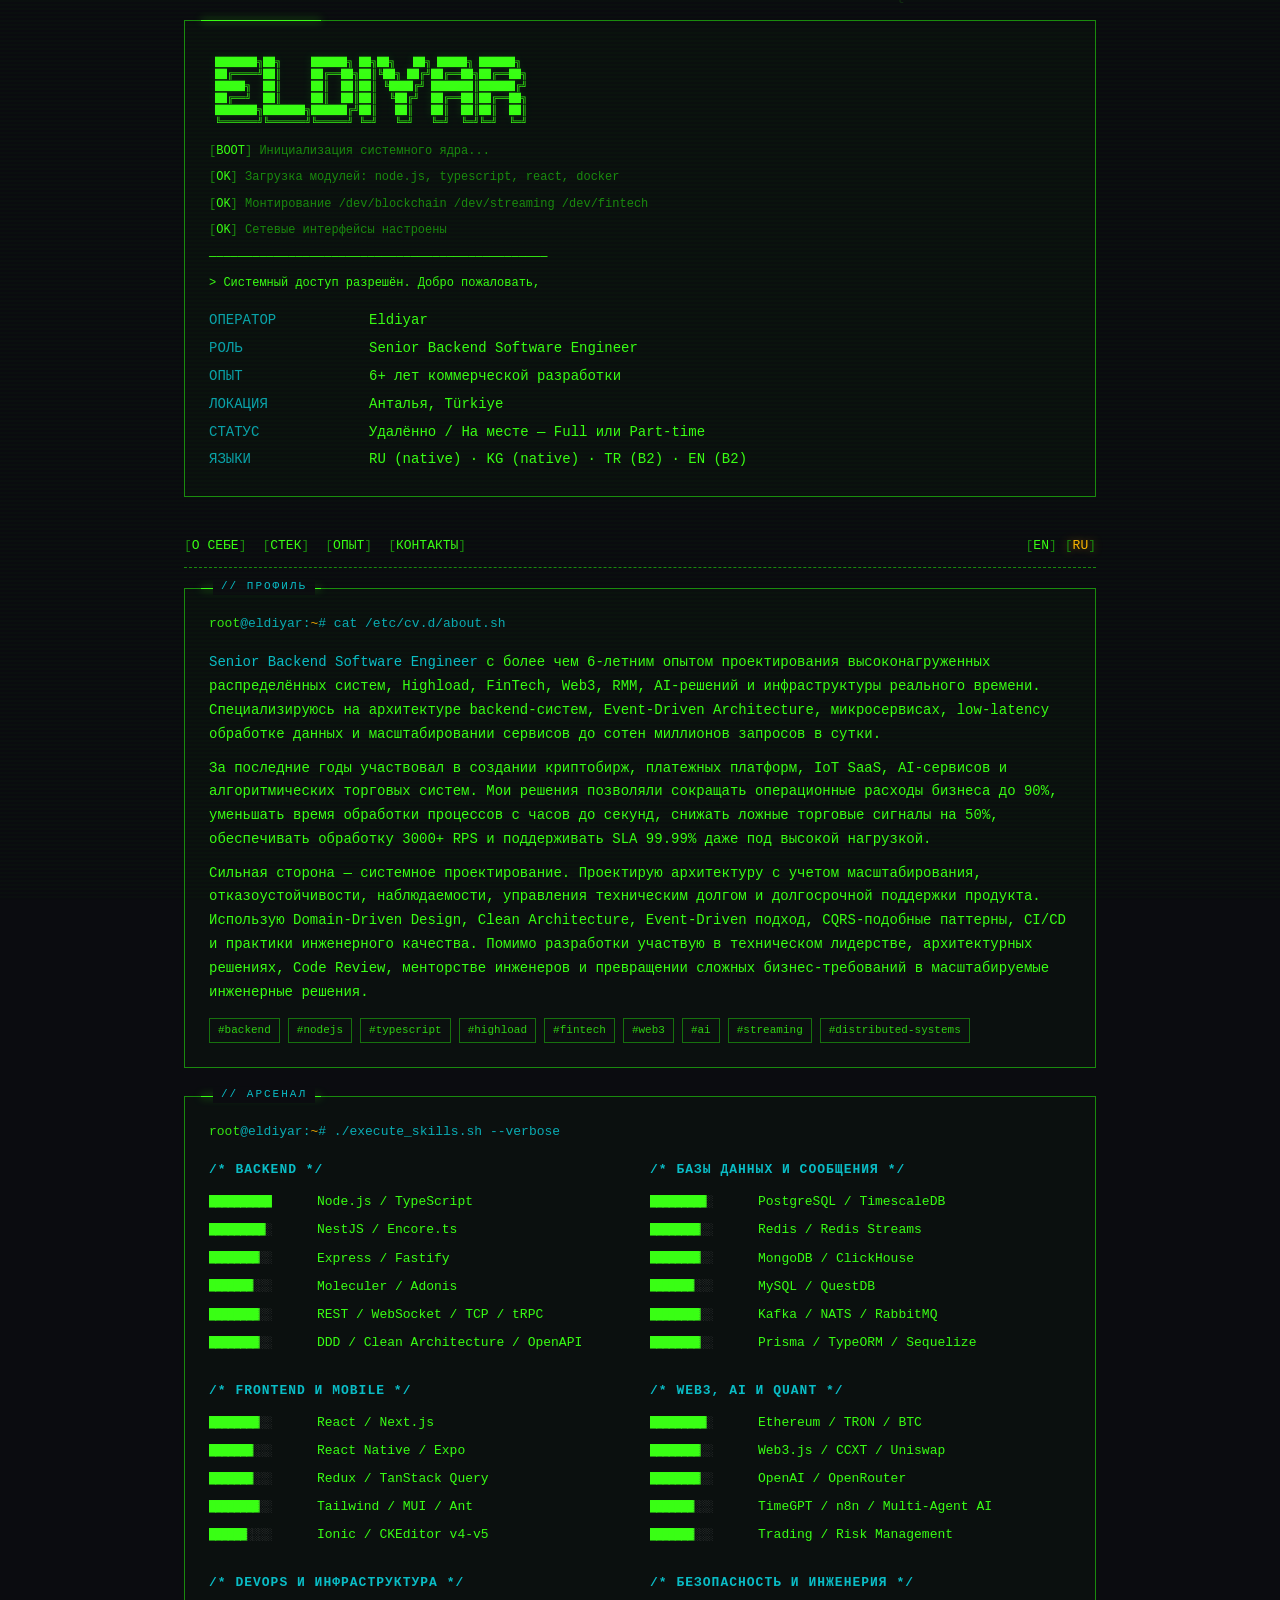
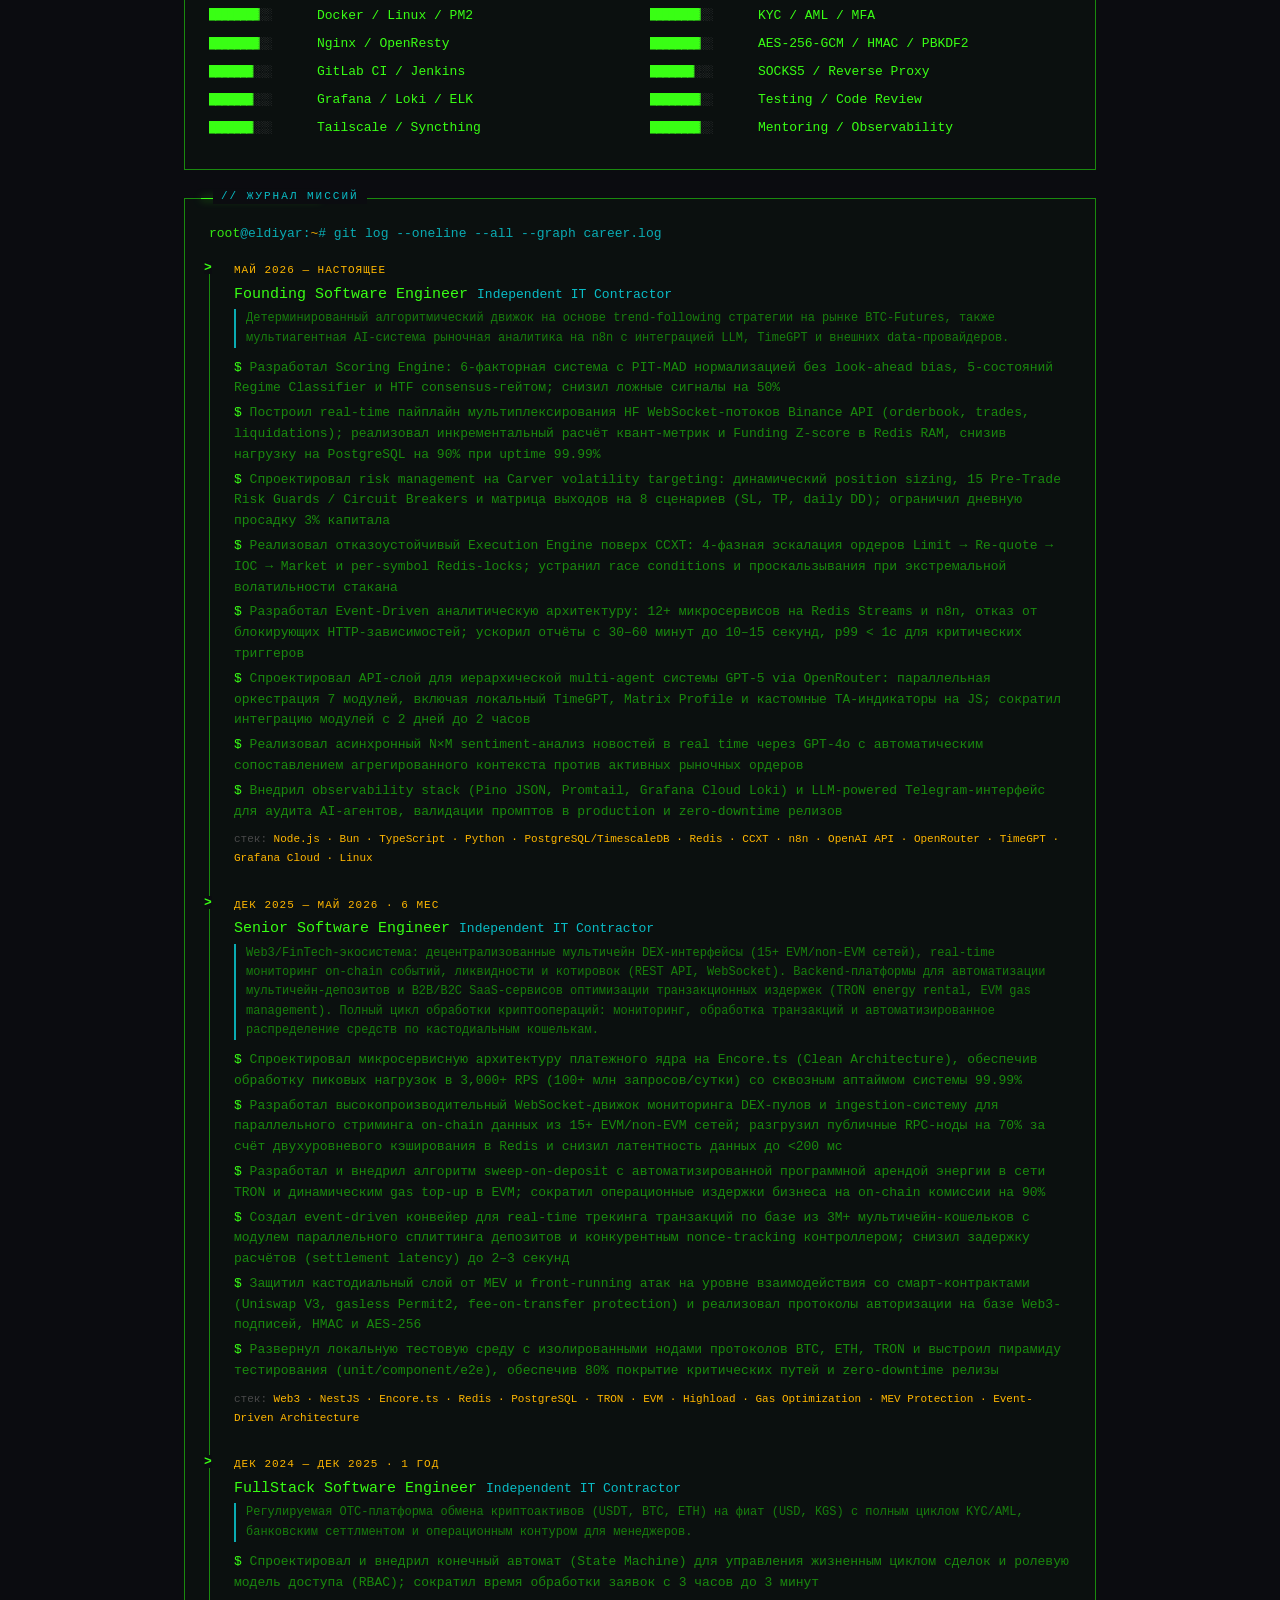
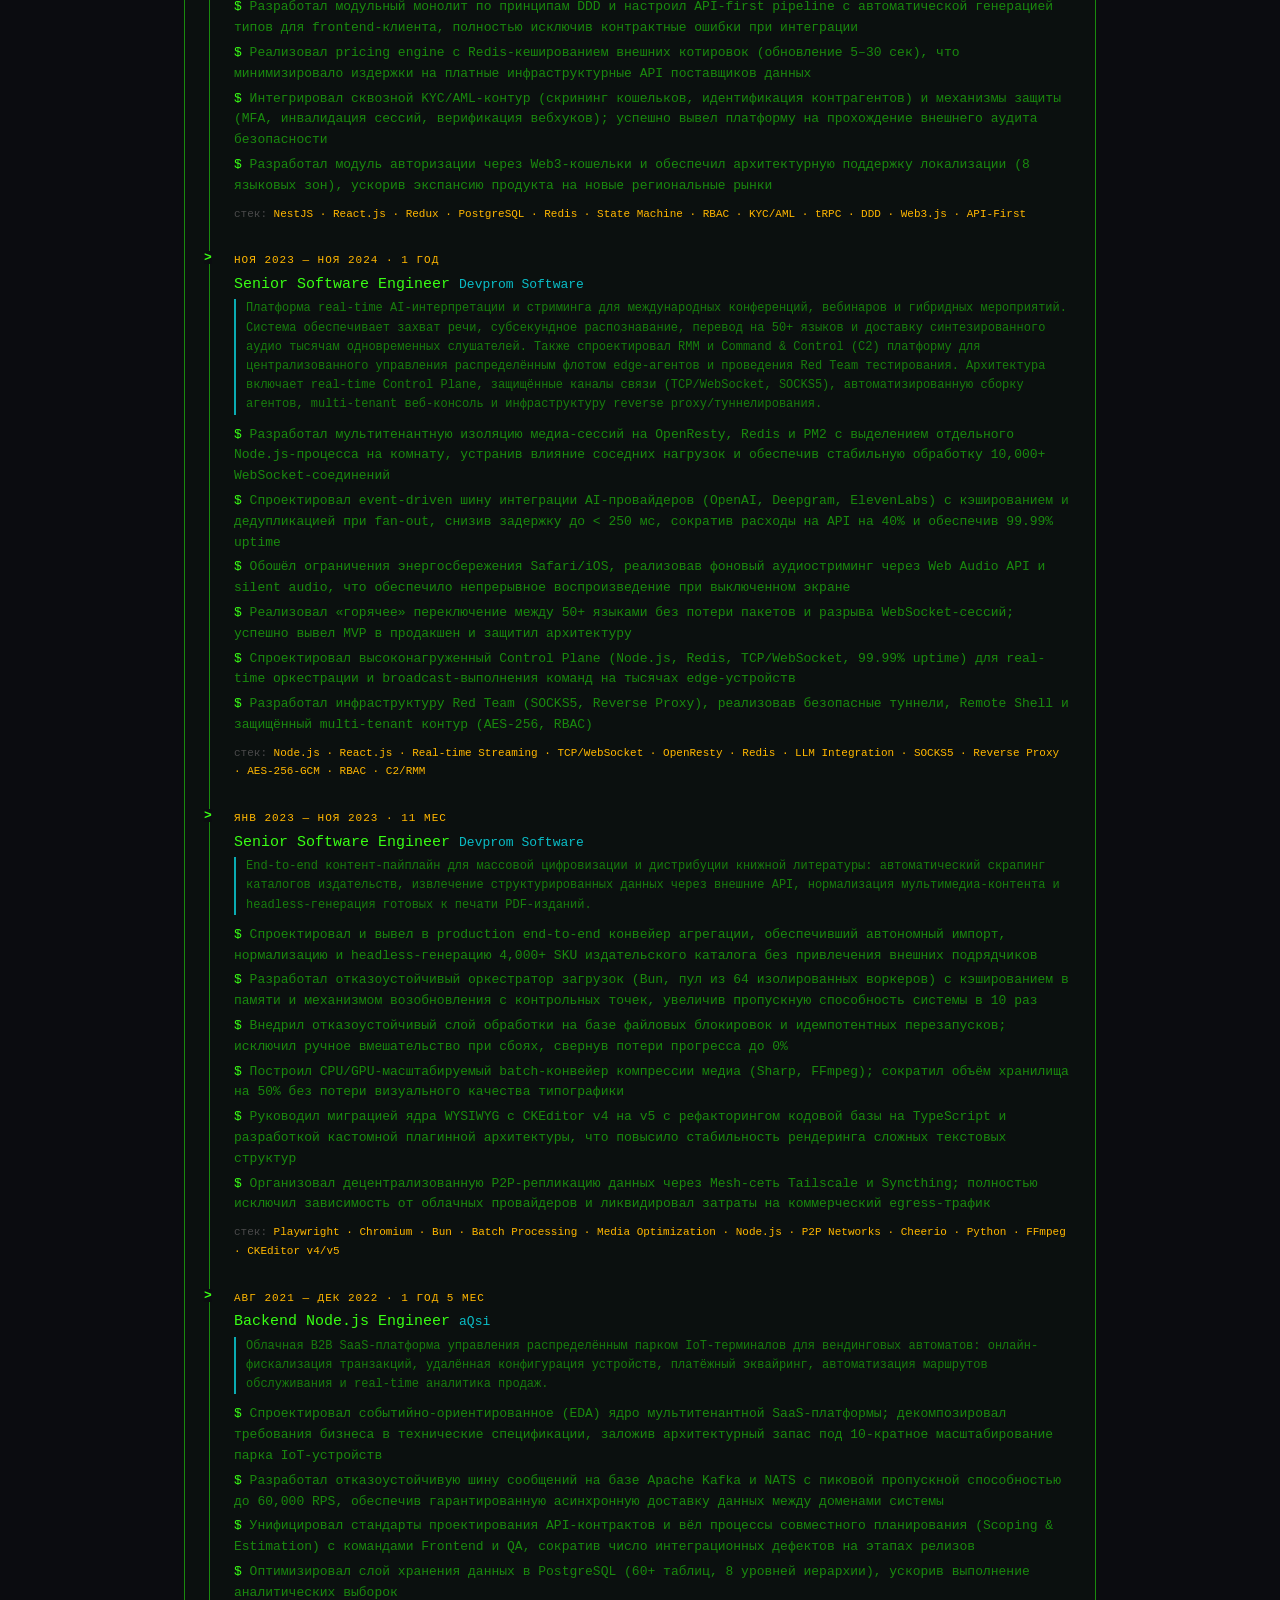
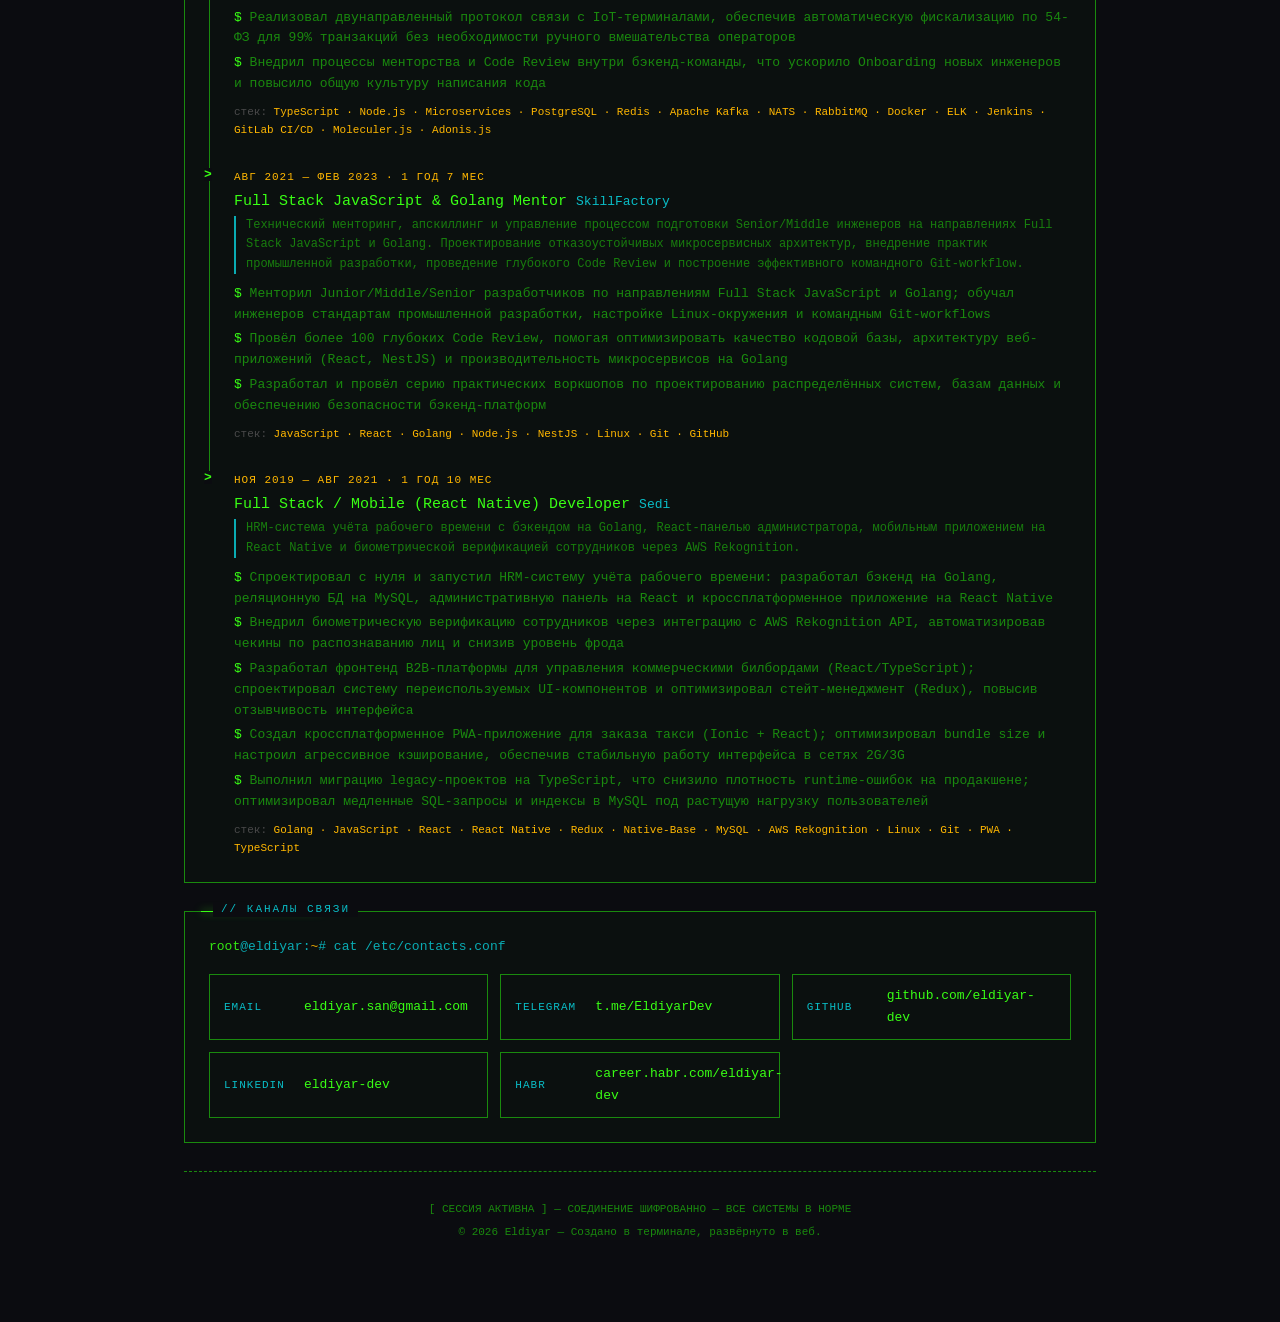
==== ru/index.html @ 56e79943 "Add Russian version of the CV, sitemap, and robots.txt - Created a new `robots.txt` file to allow al" ====
<!doctype html>
<html lang="ru">
  <head>
    <meta charset="UTF-8" />
    <meta name="viewport" content="width=device-width, initial-scale=1.0" />
    <title>Eldiyar — Senior Backend / Node.js Инженер</title>
    <meta
      name="description"
      content="Senior Backend Software Engineer с 6+ годами опыта в высоконагруженных распределённых системах, FinTech, Web3, AI и инфраструктуре реального времени."
    />
    <meta name="robots" content="index, follow" />
    <link rel="canonical" href="https://cv.eldiyar.dev/ru/" />
    <link
      rel="alternate"
      hreflang="en"
      href="https://cv.eldiyar.dev/"
    />
    <link
      rel="alternate"
      hreflang="ru"
      href="https://cv.eldiyar.dev/ru/"
    />
    <link
      rel="alternate"
      hreflang="x-default"
      href="https://cv.eldiyar.dev/"
    />
    <meta property="og:type" content="cv" />
    <meta
      property="og:title"
      content="Eldiyar — Senior Backend / Node.js Инженер"
    />
    <meta
      property="og:description"
      content="Senior Backend Software Engineer с 6+ годами опыта в высоконагруженных распределённых системах, FinTech, Web3, AI и инфраструктуре реального времени."
    />
    <meta
      property="og:image"
      content="https://cv.eldiyar.dev/og-image.png"
    />
    <meta property="og:url" content="https://cv.eldiyar.dev/ru/" />
    <meta name="twitter:card" content="summary_large_image" />
    <meta
      name="twitter:title"
      content="Eldiyar — Senior Backend / Node.js Инженер"
    />
    <meta
      name="twitter:description"
      content="Senior Backend Software Engineer с 6+ годами опыта в высоконагруженных распределённых системах, FinTech, Web3, AI и инфраструктуре реального времени."
    />
    <meta
      name="twitter:image"
      content="https://cv.eldiyar.dev/og-image.png"
    />
    <link rel="stylesheet" href="../assets/site.css" />
    <script type="application/ld+json">
      {
        "@context": "https://schema.org",
        "@type": "Person",
        "name": "Eldiyar",
        "jobTitle": "Senior Backend Software Engineer",
        "url": "https://cv.eldiyar.dev/ru/",
        "alternateName": "Eldiyar Log",
        "sameAs": [
          "https://github.com/eldiyar-dev",
          "https://www.linkedin.com/in/eldiyar-dev/",
          "https://t.me/EldiyarDev",
          "https://career.habr.com/eldiyar-dev"
        ],
        "knowsAbout": [
          "Node.js",
          "TypeScript",
          "Web3",
          "FinTech",
          "Distributed Systems",
          "AI",
          "Real-Time Streaming",
          "Highload"
        ],
        "nationality": {
          "@type": "Country",
          "name": "Kyrgyzstan"
        },
        "areaServed": "Worldwide"
      }
    </script>
  </head>

  <body data-lang="ru">
    <canvas id="matrix-canvas" aria-hidden="true"></canvas>
    <div class="scanline" aria-hidden="true"></div>

    <div class="wrapper">
      <header class="terminal-block fade-in" id="top">
        <h1 class="visually-hidden">
          Eldiyar — Senior Backend / Node.js Инженер
        </h1>
        <div class="header-ascii" aria-hidden="true">
 ███████╗██╗     ██████╗ ██╗██╗   ██╗ █████╗ ██████╗
 ██╔════╝██║     ██╔══██╗██║╚██╗ ██╔╝██╔══██╗██╔══██╗
 █████╗  ██║     ██║  ██║██║ ╚████╔╝ ███████║██████╔╝
 ██╔══╝  ██║     ██║  ██║██║  ╚██╔╝  ██╔══██║██╔══██╗
 ███████╗███████╗██████╔╝██║   ██║   ██║  ██║██║  ██║
 ╚══════╝╚══════╝╚═════╝ ╚═╝   ╚═╝   ╚═╝  ╚═╝╚═╝  ╚═╝</div>

        <div class="boot-log">
          [<span class="status">BOOT</span>] Инициализация системного ядра...
        </div>
        <div class="boot-log">
          [<span class="status">OK</span>] Загрузка модулей: node.js,
          typescript, react, docker
        </div>
        <div class="boot-log">
          [<span class="status">OK</span>] Монтирование /dev/blockchain
          /dev/streaming /dev/fintech
        </div>
        <div class="boot-log">
          [<span class="status">OK</span>] Сетевые интерфейсы настроены
        </div>
        <div class="boot-log ok">
          ───────────────────────────────────────────────
        </div>
        <div
          class="boot-log ok"
          id="typed-greeting"
          data-text="> Системный доступ разрешён. Добро пожаловать, Оператор."
          style="min-height: 1.5em"
        ></div>

        <div class="system-info">
          <span class="key">ОПЕРАТОР</span> <span class="val">Eldiyar</span>
          <span class="key">РОЛЬ</span>
          <span class="val">Senior Backend Software Engineer</span>
          <span class="key">ОПЫТ</span>
          <span class="val">6+ лет коммерческой разработки</span>
          <span class="key">ЛОКАЦИЯ</span>
          <span class="val">Анталья, Türkiye</span>
          <span class="key">СТАТУС</span>
          <span class="val">Удалённо / На месте — Full или Part-time</span>
          <span class="key">ЯЗЫКИ</span>
          <span class="val">RU (native) · KG (native) · TR (B2) · EN (B2)</span>
        </div>
      </header>

      <nav class="nav-bar" aria-label="Основная навигация">
        <a href="#about">О СЕБЕ</a>
        <a href="#skills">СТЕК</a>
        <a href="#experience">ОПЫТ</a>
        <a href="#contact">КОНТАКТЫ</a>
        <span class="nav-spacer" aria-hidden="true"></span>
        <span class="language-switch" aria-label="Язык">
          <a href="../" hreflang="en">EN</a>
          <a class="is-active" href="./" hreflang="ru" aria-current="page"
            >RU</a
          >
        </span>
      </nav>

      <section id="about" class="terminal-block fade-in">
        <h2 class="section-label">// ПРОФИЛЬ</h2>
        <div class="cmd-line">
          <span class="prompt">root</span>@eldiyar:<span class="path">~</span>#
          cat /etc/cv.d/about.sh
        </div>
        <p>
          <span class="highlight">Senior Backend Software Engineer</span> с более чем 6-летним опытом проектирования высоконагруженных распределённых систем, Highload, FinTech, Web3, RMM, AI-решений и инфраструктуры реального времени. Специализируюсь на архитектуре backend-систем, Event-Driven Architecture, микросервисах, low-latency обработке данных и масштабировании сервисов до сотен миллионов запросов в сутки.
        </p>
        <p>
          За последние годы участвовал в создании криптобирж, платежных платформ, IoT SaaS, AI-сервисов и алгоритмических торговых систем. Мои решения позволяли сокращать операционные расходы бизнеса до 90%, уменьшать время обработки процессов с часов до секунд, снижать ложные торговые сигналы на 50%, обеспечивать обработку 3000+ RPS и поддерживать SLA 99.99% даже под высокой нагрузкой.
        </p>
        <p>
          Сильная сторона — системное проектирование. Проектирую архитектуру с учетом масштабирования, отказоустойчивости, наблюдаемости, управления техническим долгом и долгосрочной поддержки продукта. Использую Domain-Driven Design, Clean Architecture, Event-Driven подход, CQRS-подобные паттерны, CI/CD и практики инженерного качества. Помимо разработки участвую в техническом лидерстве, архитектурных решениях, Code Review, менторстве инженеров и превращении сложных бизнес-требований в масштабируемые инженерные решения.
        </p>
        <div class="tags" aria-label="Специализации">
          <span class="tag">#backend</span>
          <span class="tag">#nodejs</span>
          <span class="tag">#typescript</span>
          <span class="tag">#highload</span>
          <span class="tag">#fintech</span>
          <span class="tag">#web3</span>
          <span class="tag">#ai</span>
          <span class="tag">#streaming</span>
          <span class="tag">#distributed-systems</span>
        </div>
      </section>

      <section id="skills" class="terminal-block fade-in">
        <h2 class="section-label">// АРСЕНАЛ</h2>
        <div class="cmd-line">
          <span class="prompt">root</span>@eldiyar:<span class="path">~</span>#
          ./execute_skills.sh --verbose
        </div>

        <div class="skills-grid">
          <div class="skill-category">
            <h3>/* Backend */</h3>
            <ul class="skill-list">
              <li>
                <span class="bar"><span class="filled">██████████</span></span>
                <span class="skill-name">Node.js / TypeScript</span>
              </li>
              <li>
                <span class="bar"
                  ><span class="filled">█████████</span
                  ><span class="empty">░</span></span
                >
                <span class="skill-name">NestJS / Encore.ts</span>
              </li>
              <li>
                <span class="bar"
                  ><span class="filled">████████</span
                  ><span class="empty">░░</span></span
                >
                <span class="skill-name">Express / Fastify</span>
              </li>
              <li>
                <span class="bar"
                  ><span class="filled">███████</span
                  ><span class="empty">░░░</span></span
                >
                <span class="skill-name">Moleculer / Adonis</span>
              </li>
              <li>
                <span class="bar"
                  ><span class="filled">████████</span
                  ><span class="empty">░░</span></span
                >
                <span class="skill-name">REST / WebSocket / TCP / tRPC</span>
              </li>
              <li>
                <span class="bar"
                  ><span class="filled">████████</span
                  ><span class="empty">░░</span></span
                >
                <span class="skill-name">DDD / Clean Architecture / OpenAPI</span>
              </li>
            </ul>
          </div>

          <div class="skill-category">
            <h3>/* Базы данных и сообщения */</h3>
            <ul class="skill-list">
              <li>
                <span class="bar"
                  ><span class="filled">█████████</span
                  ><span class="empty">░</span></span
                >
                <span class="skill-name">PostgreSQL / TimescaleDB</span>
              </li>
              <li>
                <span class="bar"
                  ><span class="filled">████████</span
                  ><span class="empty">░░</span></span
                >
                <span class="skill-name">Redis / Redis Streams</span>
              </li>
              <li>
                <span class="bar"
                  ><span class="filled">████████</span
                  ><span class="empty">░░</span></span
                >
                <span class="skill-name">MongoDB / ClickHouse</span>
              </li>
              <li>
                <span class="bar"
                  ><span class="filled">███████</span
                  ><span class="empty">░░░</span></span
                >
                <span class="skill-name">MySQL / QuestDB</span>
              </li>
              <li>
                <span class="bar"
                  ><span class="filled">████████</span
                  ><span class="empty">░░</span></span
                >
                <span class="skill-name">Kafka / NATS / RabbitMQ</span>
              </li>
              <li>
                <span class="bar"
                  ><span class="filled">████████</span
                  ><span class="empty">░░</span></span
                >
                <span class="skill-name">Prisma / TypeORM / Sequelize</span>
              </li>
            </ul>
          </div>

          <div class="skill-category">
            <h3>/* Frontend и Mobile */</h3>
            <ul class="skill-list">
              <li>
                <span class="bar"
                  ><span class="filled">████████</span
                  ><span class="empty">░░</span></span
                >
                <span class="skill-name">React / Next.js</span>
              </li>
              <li>
                <span class="bar"
                  ><span class="filled">███████</span
                  ><span class="empty">░░░</span></span
                >
                <span class="skill-name">React Native / Expo</span>
              </li>
              <li>
                <span class="bar"
                  ><span class="filled">███████</span
                  ><span class="empty">░░░</span></span
                >
                <span class="skill-name">Redux / TanStack Query</span>
              </li>
              <li>
                <span class="bar"
                  ><span class="filled">████████</span
                  ><span class="empty">░░</span></span
                >
                <span class="skill-name">Tailwind / MUI / Ant</span>
              </li>
              <li>
                <span class="bar"
                  ><span class="filled">██████</span
                  ><span class="empty">░░░░</span></span
                >
                <span class="skill-name">Ionic / CKEditor v4-v5</span>
              </li>
            </ul>
          </div>

          <div class="skill-category">
            <h3>/* Web3, AI и Quant */</h3>
            <ul class="skill-list">
              <li>
                <span class="bar"
                  ><span class="filled">█████████</span
                  ><span class="empty">░</span></span
                >
                <span class="skill-name">Ethereum / TRON / BTC</span>
              </li>
              <li>
                <span class="bar"
                  ><span class="filled">████████</span
                  ><span class="empty">░░</span></span
                >
                <span class="skill-name">Web3.js / CCXT / Uniswap</span>
              </li>
              <li>
                <span class="bar"
                  ><span class="filled">████████</span
                  ><span class="empty">░░</span></span
                >
                <span class="skill-name">OpenAI / OpenRouter</span>
              </li>
              <li>
                <span class="bar"
                  ><span class="filled">███████</span
                  ><span class="empty">░░░</span></span
                >
                <span class="skill-name">TimeGPT / n8n / Multi-Agent AI</span>
              </li>
              <li>
                <span class="bar"
                  ><span class="filled">███████</span
                  ><span class="empty">░░░</span></span
                >
                <span class="skill-name">Trading / Risk Management</span>
              </li>
            </ul>
          </div>

          <div class="skill-category">
            <h3>/* DevOps и инфраструктура */</h3>
            <ul class="skill-list">
              <li>
                <span class="bar"
                  ><span class="filled">████████</span
                  ><span class="empty">░░</span></span
                >
                <span class="skill-name">Docker / Linux / PM2</span>
              </li>
              <li>
                <span class="bar"
                  ><span class="filled">████████</span
                  ><span class="empty">░░</span></span
                >
                <span class="skill-name">Nginx / OpenResty</span>
              </li>
              <li>
                <span class="bar"
                  ><span class="filled">███████</span
                  ><span class="empty">░░░</span></span
                >
                <span class="skill-name">GitLab CI / Jenkins</span>
              </li>
              <li>
                <span class="bar"
                  ><span class="filled">███████</span
                  ><span class="empty">░░░</span></span
                >
                <span class="skill-name">Grafana / Loki / ELK</span>
              </li>
              <li>
                <span class="bar"
                  ><span class="filled">███████</span
                  ><span class="empty">░░░</span></span
                >
                <span class="skill-name">Tailscale / Syncthing</span>
              </li>
            </ul>
          </div>

          <div class="skill-category">
            <h3>/* Безопасность и инженерия */</h3>
            <ul class="skill-list">
              <li>
                <span class="bar"
                  ><span class="filled">████████</span
                  ><span class="empty">░░</span></span
                >
                <span class="skill-name">KYC / AML / MFA</span>
              </li>
              <li>
                <span class="bar"
                  ><span class="filled">████████</span
                  ><span class="empty">░░</span></span
                >
                <span class="skill-name">AES-256-GCM / HMAC / PBKDF2</span>
              </li>
              <li>
                <span class="bar"
                  ><span class="filled">███████</span
                  ><span class="empty">░░░</span></span
                >
                <span class="skill-name">SOCKS5 / Reverse Proxy</span>
              </li>
              <li>
                <span class="bar"
                  ><span class="filled">████████</span
                  ><span class="empty">░░</span></span
                >
                <span class="skill-name">Testing / Code Review</span>
              </li>
              <li>
                <span class="bar"
                  ><span class="filled">████████</span
                  ><span class="empty">░░</span></span
                >
                <span class="skill-name">Mentoring / Observability</span>
              </li>
            </ul>
          </div>
        </div>
      </section>

      <section id="experience" class="terminal-block fade-in">
        <h2 class="section-label">// ЖУРНАЛ МИССИЙ</h2>
        <div class="cmd-line">
          <span class="prompt">root</span>@eldiyar:<span class="path">~</span>#
          git log --oneline --all --graph career.log
        </div>

        <ul class="timeline">
          <li class="timeline-item">
            <div class="timeline-date">МАЙ 2026 — НАСТОЯЩЕЕ</div>
            <div class="timeline-title">
              Founding Software Engineer
              <span class="timeline-company">Independent IT Contractor</span>
            </div>
            <div class="timeline-project">
              Детерминированный алгоритмический движок на основе trend-following стратегии на рынке BTC-Futures, также мультиагентная AI-система рыночная аналитика на n8n с интеграцией LLM, TimeGPT и внешних data-провайдеров.
            </div>
            <ul class="timeline-desc">
              <li>
                Разработал Scoring Engine: 6-факторная система с PIT-MAD
                нормализацией без look-ahead bias, 5-состояний Regime Classifier
                и HTF consensus-гейтом; снизил ложные сигналы на 50%
              </li>
              <li>
                Построил real-time пайплайн мультиплексирования HF
                WebSocket-потоков Binance API (orderbook, trades, liquidations);
                реализовал инкрементальный расчёт квант-метрик и Funding Z-score
                в Redis RAM, снизив нагрузку на PostgreSQL на 90% при uptime
                99.99%
              </li>
              <li>
                Спроектировал risk management на Carver volatility targeting:
                динамический position sizing, 15 Pre-Trade Risk Guards / Circuit
                Breakers и матрица выходов на 8 сценариев (SL, TP, daily DD);
                ограничил дневную просадку 3% капитала
              </li>
              <li>
                Реализовал отказоустойчивый Execution Engine поверх CCXT:
                4-фазная эскалация ордеров Limit → Re-quote → IOC → Market и
                per-symbol Redis-locks; устранил race conditions и
                проскальзывания при экстремальной волатильности стакана
              </li>
              <li>
                Разработал Event-Driven аналитическую архитектуру: 12+
                микросервисов на Redis Streams и n8n, отказ от блокирующих
                HTTP-зависимостей; ускорил отчёты с 30–60 минут до 10–15 секунд,
                p99 < 1с для критических триггеров
              </li>
              <li>
                Спроектировал API-слой для иерархической multi-agent системы
                GPT-5 via OpenRouter: параллельная оркестрация 7 модулей,
                включая локальный TimeGPT, Matrix Profile и кастомные
                TA-индикаторы на JS; сократил интеграцию модулей с 2 дней до 2
                часов
              </li>
              <li>
                Реализовал асинхронный N×M sentiment-анализ новостей в real time
                через GPT-4o с автоматическим сопоставлением агрегированного
                контекста против активных рыночных ордеров
              </li>
              <li>
                Внедрил observability stack (Pino JSON, Promtail, Grafana Cloud
                Loki) и LLM-powered Telegram-интерфейс для аудита AI-агентов,
                валидации промптов в production и zero-downtime релизов
              </li>
            </ul>
            <div class="timeline-tech">
              стек:
              <span
                >Node.js · Bun · TypeScript · Python · PostgreSQL/TimescaleDB ·
                Redis · CCXT · n8n · OpenAI API · OpenRouter · TimeGPT · Grafana
                Cloud · Linux</span
              >
            </div>
          </li>

          <li class="timeline-item">
            <div class="timeline-date">ДЕК 2025 — МАЙ 2026 · 6 МЕС</div>
            <div class="timeline-title">
              Senior Software Engineer
              <span class="timeline-company">Independent IT Contractor</span>
            </div>
            <div class="timeline-project">
              Web3/FinTech-экосистема: децентрализованные мультичейн
              DEX-интерфейсы (15+ EVM/non-EVM сетей), real-time мониторинг
              on-chain событий, ликвидности и котировок (REST API, WebSocket).
              Backend-платформы для автоматизации мультичейн-депозитов и B2B/B2C
              SaaS-сервисов оптимизации транзакционных издержек (TRON energy
              rental, EVM gas management). Полный цикл обработки криптоопераций:
              мониторинг, обработка транзакций и автоматизированное
              распределение средств по кастодиальным кошелькам.
            </div>
            <ul class="timeline-desc">
              <li>
                Спроектировал микросервисную архитектуру платежного ядра на
                Encore.ts (Clean Architecture), обеспечив обработку пиковых
                нагрузок в 3,000+ RPS (100+ млн запросов/сутки) со сквозным
                аптаймом системы 99.99%
              </li>
              <li>
                Разработал высокопроизводительный WebSocket-движок мониторинга
                DEX-пулов и ingestion-систему для параллельного стриминга
                on-chain данных из 15+ EVM/non-EVM сетей; разгрузил публичные
                RPC-ноды на 70% за счёт двухуровневого кэширования в Redis и
                снизил латентность данных до <200 мс
              </li>
              <li>
                Разработал и внедрил алгоритм sweep-on-deposit с
                автоматизированной программной арендой энергии в сети TRON и
                динамическим gas top-up в EVM; сократил операционные издержки
                бизнеса на on-chain комиссии на 90%
              </li>
              <li>
                Создал event-driven конвейер для real-time трекинга транзакций
                по базе из 3M+ мультичейн-кошельков с модулем параллельного
                сплиттинга депозитов и конкурентным nonce-tracking контроллером;
                снизил задержку расчётов (settlement latency) до 2–3 секунд
              </li>
              <li>
                Защитил кастодиальный слой от MEV и front-running атак на уровне
                взаимодействия со смарт-контрактами (Uniswap V3, gasless
                Permit2, fee-on-transfer protection) и реализовал протоколы
                авторизации на базе Web3-подписей, HMAC и AES-256
              </li>
              <li>
                Развернул локальную тестовую среду с изолированными нодами
                протоколов BTC, ETH, TRON и выстроил пирамиду тестирования
                (unit/component/e2e), обеспечив 80% покрытие критических путей и
                zero-downtime релизы
              </li>
            </ul>
            <div class="timeline-tech">
              стек:
              <span
                >Web3 · NestJS · Encore.ts · Redis · PostgreSQL · TRON · EVM ·
                Highload · Gas Optimization · MEV Protection · Event-Driven
                Architecture</span
              >
            </div>
          </li>

          <li class="timeline-item">
            <div class="timeline-date">ДЕК 2024 — ДЕК 2025 · 1 ГОД</div>
            <div class="timeline-title">
              FullStack Software Engineer
              <span class="timeline-company">Independent IT Contractor</span>
            </div>
            <div class="timeline-project">
              Регулируемая OTC-платформа обмена криптоактивов (USDT, BTC, ETH)
              на фиат (USD, KGS) с полным циклом KYC/AML, банковским сеттлментом
              и операционным контуром для менеджеров.
            </div>
            <ul class="timeline-desc">
              <li>
                Спроектировал и внедрил конечный автомат (State Machine) для
                управления жизненным циклом сделок и ролевую модель доступа
                (RBAC); сократил время обработки заявок с 3 часов до 3 минут
              </li>
              <li>
                Разработал модульный монолит по принципам DDD и настроил
                API-first pipeline с автоматической генерацией типов для
                frontend-клиента, полностью исключив контрактные ошибки при
                интеграции
              </li>
              <li>
                Реализовал pricing engine с Redis-кешированием внешних котировок
                (обновление 5–30 сек), что минимизировало издержки на платные
                инфраструктурные API поставщиков данных
              </li>
              <li>
                Интегрировал сквозной KYC/AML-контур (скрининг кошельков,
                идентификация контрагентов) и механизмы защиты (MFA, инвалидация
                сессий, верификация вебхуков); успешно вывел платформу на
                прохождение внешнего аудита безопасности
              </li>
              <li>
                Разработал модуль авторизации через Web3-кошельки и обеспечил
                архитектурную поддержку локализации (8 языковых зон), ускорив
                экспансию продукта на новые региональные рынки
              </li>
            </ul>
            <div class="timeline-tech">
              стек:
              <span
                >NestJS · React.js · Redux · PostgreSQL · Redis · State Machine
                · RBAC · KYC/AML · tRPC · DDD · Web3.js · API-First</span
              >
            </div>
          </li>

          <li class="timeline-item">
            <div class="timeline-date">НОЯ 2023 — НОЯ 2024 · 1 ГОД</div>
            <div class="timeline-title">
              Senior Software Engineer
              <span class="timeline-company">Devprom Software</span>
            </div>
            <div class="timeline-project">
              Платформа real-time AI-интерпретации и стриминга для международных
              конференций, вебинаров и гибридных мероприятий. Система
              обеспечивает захват речи, субсекундное распознавание, перевод на
              50+ языков и доставку синтезированного аудио тысячам одновременных
              слушателей. Также спроектировал RMM и Command &amp; Control (C2)
              платформу для централизованного управления распределённым флотом
              edge-агентов и проведения Red Team тестирования. Архитектура
              включает real-time Control Plane, защищённые каналы связи
              (TCP/WebSocket, SOCKS5), автоматизированную сборку агентов,
              multi-tenant веб-консоль и инфраструктуру reverse
              proxy/туннелирования.
            </div>
            <ul class="timeline-desc">
              <li>
                Разработал мультитенантную изоляцию медиа-сессий на OpenResty,
                Redis и PM2 с выделением отдельного Node.js-процесса на комнату,
                устранив влияние соседних нагрузок и обеспечив стабильную
                обработку 10,000+ WebSocket-соединений
              </li>
              <li>
                Спроектировал event-driven шину интеграции AI-провайдеров
                (OpenAI, Deepgram, ElevenLabs) с кэшированием и дедупликацией
                при fan-out, снизив задержку до &lt; 250 мс, сократив расходы на
                API на 40% и обеспечив 99.99% uptime
              </li>
              <li>
                Обошёл ограничения энергосбережения Safari/iOS, реализовав
                фоновый аудиостриминг через Web Audio API и silent audio, что
                обеспечило непрерывное воспроизведение при выключенном экране
              </li>
              <li>
                Реализовал «горячее» переключение между 50+ языками без потери
                пакетов и разрыва WebSocket-сессий; успешно вывел MVP в
                продакшен и защитил архитектуру
              </li>
              <li>
                Спроектировал высоконагруженный Control Plane (Node.js, Redis,
                TCP/WebSocket, 99.99% uptime) для real-time оркестрации и
                broadcast-выполнения команд на тысячах edge-устройств
              </li>
              <li>
                Разработал инфраструктуру Red Team (SOCKS5, Reverse Proxy),
                реализовав безопасные туннели, Remote Shell и защищённый
                multi-tenant контур (AES-256, RBAC)
              </li>
            </ul>
            <div class="timeline-tech">
              стек:
              <span
                >Node.js · React.js · Real-time Streaming · TCP/WebSocket ·
                OpenResty · Redis · LLM Integration · SOCKS5 · Reverse Proxy ·
                AES-256-GCM · RBAC · C2/RMM</span
              >
            </div>
          </li>

          <li class="timeline-item">
            <div class="timeline-date">ЯНВ 2023 — НОЯ 2023 · 11 МЕС</div>
            <div class="timeline-title">
              Senior Software Engineer
              <span class="timeline-company">Devprom Software</span>
            </div>
            <div class="timeline-project">
              End-to-end контент-пайплайн для массовой цифровизации и
              дистрибуции книжной литературы: автоматический скрапинг каталогов
              издательств, извлечение структурированных данных через внешние
              API, нормализация мультимедиа-контента и headless-генерация
              готовых к печати PDF-изданий.
            </div>
            <ul class="timeline-desc">
              <li>
                Спроектировал и вывел в production end-to-end конвейер
                агрегации, обеспечивший автономный импорт, нормализацию и
                headless-генерацию 4,000+ SKU издательского каталога без
                привлечения внешних подрядчиков
              </li>
              <li>
                Разработал отказоустойчивый оркестратор загрузок (Bun, пул из 64
                изолированных воркеров) с кэшированием в памяти и механизмом
                возобновления с контрольных точек, увеличив пропускную
                способность системы в 10 раз
              </li>
              <li>
                Внедрил отказоустойчивый слой обработки на базе файловых
                блокировок и идемпотентных перезапусков; исключил ручное
                вмешательство при сбоях, свернув потери прогресса до 0%
              </li>
              <li>
                Построил CPU/GPU-масштабируемый batch-конвейер компрессии медиа
                (Sharp, FFmpeg); сократил объём хранилища на 50% без потери
                визуального качества типографики
              </li>
              <li>
                Руководил миграцией ядра WYSIWYG с CKEditor v4 на v5 с
                рефакторингом кодовой базы на TypeScript и разработкой кастомной
                плагинной архитектуры, что повысило стабильность рендеринга
                сложных текстовых структур
              </li>
              <li>
                Организовал децентрализованную P2P-репликацию данных через
                Mesh-сеть Tailscale и Syncthing; полностью исключил зависимость
                от облачных провайдеров и ликвидировал затраты на коммерческий
                egress-трафик
              </li>
            </ul>
            <div class="timeline-tech">
              стек:
              <span
                >Playwright · Chromium · Bun · Batch Processing · Media
                Optimization · Node.js · P2P Networks · Cheerio · Python ·
                FFmpeg · CKEditor v4/v5</span
              >
            </div>
          </li>

          <li class="timeline-item">
            <div class="timeline-date">АВГ 2021 — ДЕК 2022 · 1 ГОД 5 МЕС</div>
            <div class="timeline-title">
              Backend Node.js Engineer
              <span class="timeline-company">aQsi</span>
            </div>
            <div class="timeline-project">
              Облачная B2B SaaS-платформа управления распределённым парком
              IoT-терминалов для вендинговых автоматов: онлайн-фискализация
              транзакций, удалённая конфигурация устройств, платёжный эквайринг,
              автоматизация маршрутов обслуживания и real-time аналитика продаж.
            </div>
            <ul class="timeline-desc">
              <li>
                Спроектировал событийно-ориентированное (EDA) ядро
                мультитенантной SaaS-платформы; декомпозировал требования
                бизнеса в технические спецификации, заложив архитектурный запас
                под 10-кратное масштабирование парка IoT-устройств
              </li>
              <li>
                Разработал отказоустойчивую шину сообщений на базе Apache Kafka
                и NATS с пиковой пропускной способностью до 60,000 RPS,
                обеспечив гарантированную асинхронную доставку данных между
                доменами системы
              </li>
              <li>
                Унифицировал стандарты проектирования API-контрактов и вёл
                процессы совместного планирования (Scoping & Estimation) с
                командами Frontend и QA, сократив число интеграционных дефектов
                на этапах релизов
              </li>
              <li>
                Оптимизировал слой хранения данных в PostgreSQL (60+ таблиц, 8
                уровней иерархии), ускорив выполнение аналитических выборок
              </li>
              <li>
                Реализовал двунаправленный протокол связи с IoT-терминалами,
                обеспечив автоматическую фискализацию по 54-ФЗ для 99%
                транзакций без необходимости ручного вмешательства операторов
              </li>
              <li>
                Внедрил процессы менторства и Code Review внутри бэкенд-команды,
                что ускорило Onboarding новых инженеров и повысило общую
                культуру написания кода
              </li>
            </ul>
            <div class="timeline-tech">
              стек:
              <span
                >TypeScript · Node.js · Microservices · PostgreSQL · Redis ·
                Apache Kafka · NATS · RabbitMQ · Docker · ELK · Jenkins · GitLab
                CI/CD · Moleculer.js · Adonis.js</span
              >
            </div>
          </li>

          <li class="timeline-item">
            <div class="timeline-date">АВГ 2021 — ФЕВ 2023 · 1 ГОД 7 МЕС</div>
            <div class="timeline-title">
              Full Stack JavaScript & Golang Mentor
              <span class="timeline-company">SkillFactory</span>
            </div>
            <div class="timeline-project">
              Технический менторинг, апскиллинг и управление процессом
              подготовки Senior/Middle инженеров на направлениях Full Stack
              JavaScript и Golang. Проектирование отказоустойчивых
              микросервисных архитектур, внедрение практик промышленной
              разработки, проведение глубокого Code Review и построение
              эффективного командного Git-workflow.
            </div>
            <ul class="timeline-desc">
              <li>
                Менторил Junior/Middle/Senior разработчиков по направлениям Full
                Stack JavaScript и Golang; обучал инженеров стандартам
                промышленной разработки, настройке Linux-окружения и командным
                Git-workflows
              </li>
              <li>
                Провёл более 100 глубоких Code Review, помогая оптимизировать
                качество кодовой базы, архитектуру веб-приложений (React,
                NestJS) и производительность микросервисов на Golang
              </li>
              <li>
                Разработал и провёл серию практических воркшопов по
                проектированию распределённых систем, базам данных и обеспечению
                безопасности бэкенд-платформ
              </li>
            </ul>
            <div class="timeline-tech">
              стек:
              <span
                >JavaScript · React · Golang · Node.js · NestJS · Linux · Git ·
                GitHub</span
              >
            </div>
          </li>

          <li class="timeline-item">
            <div class="timeline-date">НОЯ 2019 — АВГ 2021 · 1 ГОД 10 МЕС</div>
            <div class="timeline-title">
              Full Stack / Mobile (React Native) Developer
              <span class="timeline-company">Sedi</span>
            </div>
            <div class="timeline-project">
              HRM-система учёта рабочего времени с бэкендом на Golang,
              React-панелью администратора, мобильным приложением на React
              Native и биометрической верификацией сотрудников через AWS
              Rekognition.
            </div>
            <ul class="timeline-desc">
              <li>
                Спроектировал с нуля и запустил HRM-систему учёта рабочего
                времени: разработал бэкенд на Golang, реляционную БД на MySQL,
                административную панель на React и кроссплатформенное приложение
                на React Native
              </li>
              <li>
                Внедрил биометрическую верификацию сотрудников через интеграцию
                с AWS Rekognition API, автоматизировав чекины по распознаванию
                лиц и снизив уровень фрода
              </li>
              <li>
                Разработал фронтенд B2B-платформы для управления коммерческими
                билбордами (React/TypeScript); спроектировал систему
                переиспользуемых UI-компонентов и оптимизировал стейт-менеджмент
                (Redux), повысив отзывчивость интерфейса
              </li>
              <li>
                Создал кроссплатформенное PWA-приложение для заказа такси (Ionic
                + React); оптимизировал bundle size и настроил агрессивное
                кэширование, обеспечив стабильную работу интерфейса в сетях
                2G/3G
              </li>
              <li>
                Выполнил миграцию legacy-проектов на TypeScript, что снизило
                плотность runtime-ошибок на продакшене; оптимизировал медленные
                SQL-запросы и индексы в MySQL под растущую нагрузку
                пользователей
              </li>
            </ul>
            <div class="timeline-tech">
              стек:
              <span
                >Golang · JavaScript · React · React Native · Redux ·
                Native-Base · MySQL · AWS Rekognition · Linux · Git · PWA ·
                TypeScript</span
              >
            </div>
          </li>
        </ul>
      </section>

      <section id="contact" class="terminal-block fade-in">
        <h2 class="section-label">// КАНАЛЫ СВЯЗИ</h2>
        <div class="cmd-line">
          <span class="prompt">root</span>@eldiyar:<span class="path">~</span>#
          cat /etc/contacts.conf
        </div>

        <div class="contact-grid">
          <div class="contact-item">
            <span class="label">EMAIL</span>
            <a href="mailto:eldiyar.san@gmail.com">eldiyar.san@gmail.com</a>
          </div>
          <div class="contact-item">
            <span class="label">TELEGRAM</span>
            <a href="https://t.me/EldiyarDev" target="_blank" rel="noopener"
              >t.me/EldiyarDev</a
            >
          </div>
          <div class="contact-item">
            <span class="label">GITHUB</span>
            <a
              href="https://github.com/eldiyar-dev"
              target="_blank"
              rel="noopener"
              >github.com/eldiyar-dev</a
            >
          </div>
          <div class="contact-item">
            <span class="label">LINKEDIN</span>
            <a
              href="https://www.linkedin.com/in/eldiyar-dev/"
              target="_blank"
              rel="noopener"
              >eldiyar-dev</a
            >
          </div>
          <div class="contact-item">
            <span class="label">HABR</span>
            <a
              href="https://career.habr.com/eldiyar-dev"
              target="_blank"
              rel="noopener"
              >career.habr.com/eldiyar-dev</a
            >
          </div>
        </div>
      </section>

      <footer class="footer">
        <p>[ СЕССИЯ АКТИВНА ] — СОЕДИНЕНИЕ ШИФРОВАННО — ВСЕ СИСТЕМЫ В НОРМЕ</p>
        <p style="margin-top: 4px">
          © 2026 Eldiyar — Создано в терминале, развёрнуто в веб.
        </p>
      </footer>
    </div>

    <script src="../assets/site.js" defer></script>
  </body>
</html>
---- assets/site.css ----
*,
*::before,
*::after {
  margin: 0;
  padding: 0;
  box-sizing: border-box;
}

:root {
  --bg: #0b0c10;
  --green: #39ff14;
  --green-dim: #1a8a0e;
  --green-glow: rgba(57, 255, 20, 0.15);
  --cyan: #0abdc6;
  --red: #ff003c;
  --amber: #ffb700;
  --grey: #4a4a4a;
  --font: 'Consolas', 'Courier New', 'Liberation Mono', monospace;
}

html {
  scroll-behavior: smooth;
}

body {
  background: var(--bg);
  color: var(--green);
  font-family: var(--font);
  font-size: 15px;
  line-height: 1.7;
  overflow-x: hidden;
}

::selection {
  background: var(--green);
  color: var(--bg);
}

::-webkit-scrollbar {
  width: 6px;
}

::-webkit-scrollbar-track {
  background: var(--bg);
}

::-webkit-scrollbar-thumb {
  background: var(--green-dim);
  border-radius: 3px;
}

.visually-hidden {
  position: absolute;
  width: 1px;
  height: 1px;
  padding: 0;
  margin: -1px;
  overflow: hidden;
  clip: rect(0, 0, 0, 0);
  white-space: nowrap;
  border: 0;
}

.scanline {
  pointer-events: none;
  position: fixed;
  top: 0;
  left: 0;
  width: 100%;
  height: 100%;
  background: repeating-linear-gradient(0deg,
      transparent,
      transparent 2px,
      rgba(57, 255, 20, 0.02) 2px,
      rgba(57, 255, 20, 0.02) 4px);
  z-index: 9999;
}

#matrix-canvas {
  position: fixed;
  top: 0;
  left: 0;
  width: 100%;
  height: 100%;
  z-index: -1;
  opacity: 0.12;
}

.wrapper {
  max-width: 960px;
  margin: 0 auto;
  padding: 20px 24px 80px;
}

.terminal-block {
  border: 1px solid var(--green-dim);
  padding: 24px;
  margin-bottom: 28px;
  position: relative;
  background: rgba(57, 255, 20, 0.02);
}

.terminal-block::before {
  content: '';
  position: absolute;
  top: -1px;
  left: 16px;
  width: 120px;
  height: 1px;
  background: var(--green);
  box-shadow: 0 0 8px var(--green);
}

.section-label {
  position: absolute;
  top: -10px;
  left: 28px;
  background: var(--bg);
  padding: 0 8px;
  font-size: 11px;
  color: var(--cyan);
  letter-spacing: 2px;
  line-height: 1.4;
  text-transform: uppercase;
  font-weight: normal;
}

.cmd-line {
  color: var(--cyan);
  margin-bottom: 16px;
  font-size: 13px;
  opacity: 0.9;
}

.cmd-line .path {
  color: var(--amber);
}

.cmd-line .prompt {
  color: var(--green);
}

.blink-cursor::after {
  content: '█';
  animation: blink 1s step-end infinite;
}

@keyframes blink {

  0%,
  100% {
    opacity: 1;
  }

  50% {
    opacity: 0;
  }
}

.header-ascii {
  color: var(--green);
  font-size: 10px;
  line-height: 1.2;
  white-space: pre;
  overflow-x: auto;
  margin-bottom: 12px;
  text-shadow: 0 0 10px var(--green-glow);
}

.boot-log {
  font-size: 12px;
  color: var(--green-dim);
  margin-bottom: 6px;
}

.boot-log.ok {
  color: var(--green);
}

.boot-log .status {
  color: var(--green);
}

.boot-log .fail {
  color: var(--red);
}

.system-info {
  display: grid;
  grid-template-columns: 160px 1fr;
  gap: 4px 0;
  font-size: 14px;
  margin-top: 16px;
}

.system-info .key {
  color: var(--cyan);
  opacity: 0.85;
}

.system-info .val {
  color: var(--green);
}

.system-info .val a {
  color: var(--amber);
  text-decoration: none;
  border-bottom: 1px dashed var(--amber);
  transition: opacity 0.2s;
}

.system-info .val a:hover {
  opacity: 0.7;
}

.nav-bar {
  display: flex;
  flex-wrap: wrap;
  gap: 6px 16px;
  padding: 10px 0;
  margin-bottom: 20px;
  border-bottom: 1px dashed var(--green-dim);
  font-size: 13px;
}

.nav-bar a {
  color: var(--green);
  text-decoration: none;
  transition: color 0.2s, text-shadow 0.2s;
}

.nav-bar a:hover {
  color: var(--cyan);
  text-shadow: 0 0 8px var(--cyan);
}

.nav-bar a::before {
  content: '[';
  color: var(--green-dim);
}

.nav-bar a::after {
  content: ']';
  color: var(--green-dim);
}

.nav-spacer {
  flex: 1 1 auto;
  min-width: 12px;
}

.language-switch {
  display: inline-flex;
  gap: 8px;
}

.language-switch a.is-active {
  color: var(--amber);
  text-shadow: 0 0 8px rgba(255, 183, 0, 0.45);
}

#about p {
  margin-bottom: 10px;
  font-size: 14px;
}

.highlight {
  color: var(--cyan);
}

.accent {
  color: var(--amber);
}

.tags {
  display: flex;
  flex-wrap: wrap;
  gap: 8px;
  margin-top: 14px;
}

.tag {
  font-size: 11px;
  padding: 2px 8px;
  border: 1px solid var(--green-dim);
  color: var(--green);
  opacity: 0.8;
}

.skills-grid {
  display: grid;
  grid-template-columns: 1fr 1fr;
  gap: 20px;
}

.skill-category h3 {
  color: var(--cyan);
  font-size: 13px;
  margin-bottom: 10px;
  letter-spacing: 1px;
  text-transform: uppercase;
}

.skill-list {
  list-style: none;
}

.skill-list li {
  font-size: 13px;
  margin-bottom: 6px;
  display: flex;
  align-items: center;
  gap: 8px;
}

.bar {
  letter-spacing: -1px;
  font-size: 12px;
  flex-shrink: 0;
  min-width: 100px;
}

.bar .filled {
  color: var(--green);
}

.bar .empty {
  color: var(--grey);
}

.skill-name {
  color: var(--green);
  white-space: nowrap;
}

.timeline {
  list-style: none;
}

.timeline-item {
  position: relative;
  padding-left: 24px;
  padding-bottom: 28px;
  border-left: 1px solid var(--green-dim);
}

.timeline-item:last-child {
  border-left-color: transparent;
  padding-bottom: 0;
}

.timeline-item::before {
  content: '>';
  position: absolute;
  left: -6px;
  top: 0;
  color: var(--green);
  font-weight: bold;
  background: var(--bg);
  font-size: 13px;
  line-height: 1;
}

.timeline-date {
  font-size: 11px;
  color: var(--amber);
  letter-spacing: 1px;
  margin-bottom: 2px;
}

.timeline-title {
  font-size: 15px;
  color: var(--green);
  margin-bottom: 2px;
}

.timeline-company {
  font-size: 13px;
  color: var(--cyan);
  margin-bottom: 8px;
}

.timeline-project {
  font-size: 12px;
  color: var(--green-dim);
  border-left: 2px solid var(--cyan);
  padding-left: 10px;
  margin-bottom: 10px;
  line-height: 1.6;
  opacity: 0.9;
}

.project-label {
  color: var(--cyan);
  font-size: 11px;
  letter-spacing: 1px;
  text-transform: uppercase;
  margin-right: 4px;
}

.timeline-desc {
  font-size: 13px;
  color: var(--green-dim);
  line-height: 1.6;
}

.timeline-desc li {
  margin-bottom: 4px;
  list-style: none;
}

.timeline-desc li::before {
  content: '$ ';
  color: var(--green);
}

.timeline-tech {
  margin-top: 8px;
  font-size: 11px;
  color: var(--grey);
}

.timeline-tech span {
  color: var(--amber);
}

.timeline-link {
  display: inline-block;
  margin-top: 6px;
  font-size: 12px;
  color: var(--cyan);
  text-decoration: none;
  opacity: 0.8;
}

.timeline-link:hover {
  opacity: 1;
  text-decoration: underline;
}

.project-grid {
  display: grid;
  grid-template-columns: 1fr 1fr;
  gap: 16px;
}

.project-card {
  border: 1px solid var(--green-dim);
  padding: 16px;
  transition: border-color 0.3s, box-shadow 0.3s;
}

.project-card:hover {
  border-color: var(--green);
  box-shadow: 0 0 16px var(--green-glow);
}

.project-card h3 {
  font-size: 14px;
  color: var(--cyan);
  margin-bottom: 8px;
}

.project-card p {
  font-size: 12px;
  color: var(--green-dim);
  line-height: 1.6;
}

.project-card .project-stack {
  margin-top: 10px;
  font-size: 11px;
  color: var(--amber);
}

.contact-grid {
  display: grid;
  grid-template-columns: repeat(auto-fit, minmax(220px, 1fr));
  gap: 12px;
}

.contact-item {
  display: flex;
  align-items: center;
  gap: 10px;
  font-size: 13px;
  padding: 10px 14px;
  border: 1px solid var(--green-dim);
  transition: border-color 0.3s;
}

.contact-item:hover {
  border-color: var(--cyan);
}

.contact-item .label {
  color: var(--cyan);
  min-width: 70px;
  font-size: 11px;
  text-transform: uppercase;
  letter-spacing: 1px;
}

.contact-item a {
  color: var(--green);
  text-decoration: none;
}

.contact-item a:hover {
  color: var(--amber);
}

.footer {
  text-align: center;
  padding: 28px 0 0;
  font-size: 11px;
  color: var(--green-dim);
  border-top: 1px dashed var(--green-dim);
}

.typewriter {
  overflow: hidden;
  white-space: nowrap;
}

.fade-in {
  opacity: 0;
  transform: translateY(12px);
  transition: opacity 0.6s ease, transform 0.6s ease;
}

.fade-in.visible {
  opacity: 1;
  transform: translateY(0);
}

@media (max-width: 700px) {
  .wrapper {
    padding: 12px 14px 60px;
  }

  .terminal-block {
    padding: 16px 14px;
  }

  .skills-grid {
    grid-template-columns: 1fr;
  }

  .project-grid {
    grid-template-columns: 1fr;
  }

  .system-info {
    grid-template-columns: 130px 1fr;
    font-size: 13px;
  }

  .header-ascii {
    font-size: 7px;
  }

  .bar {
    min-width: 80px;
    font-size: 11px;
  }
}

@media (max-width: 480px) {
  body {
    font-size: 13px;
  }

  .header-ascii {
    font-size: 5.5px;
  }

  .system-info {
    grid-template-columns: 1fr;
  }

  .system-info .key {
    margin-top: 6px;
  }

  .skill-name {
    white-space: normal;
  }
}
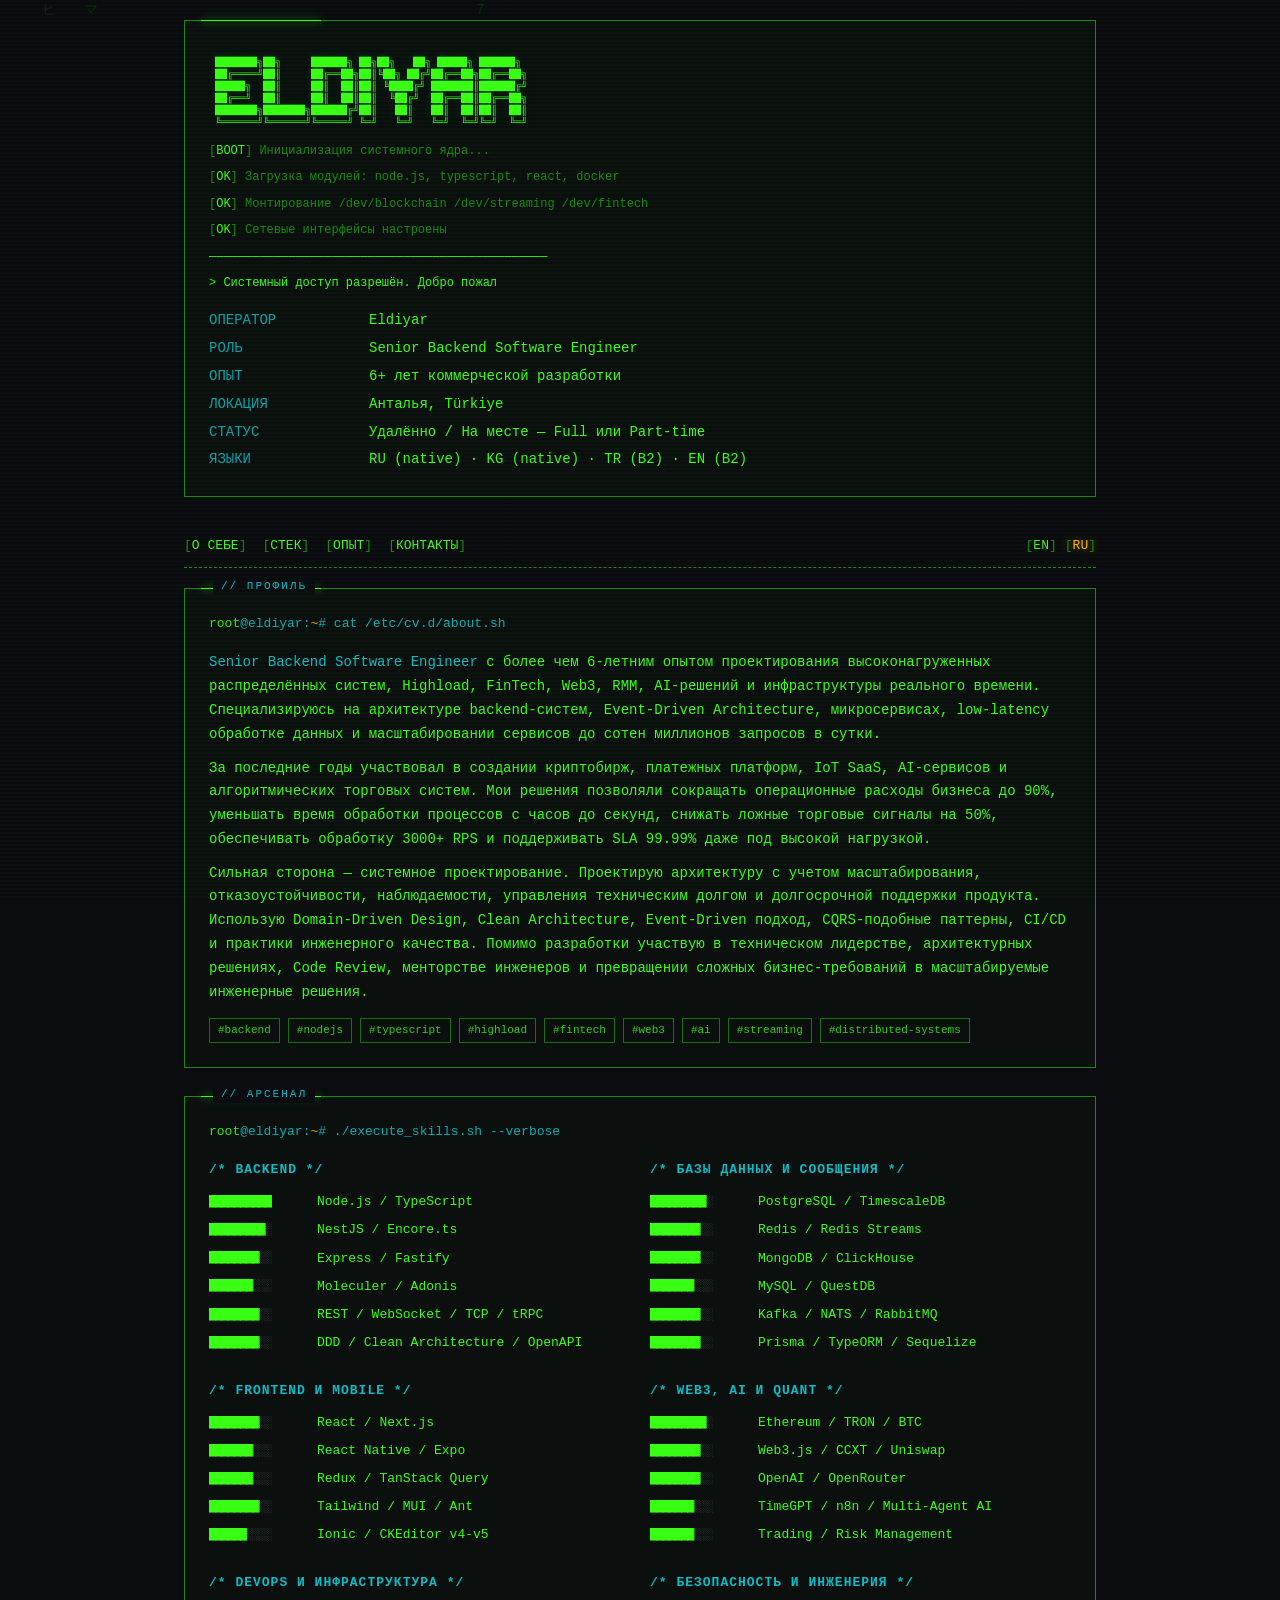
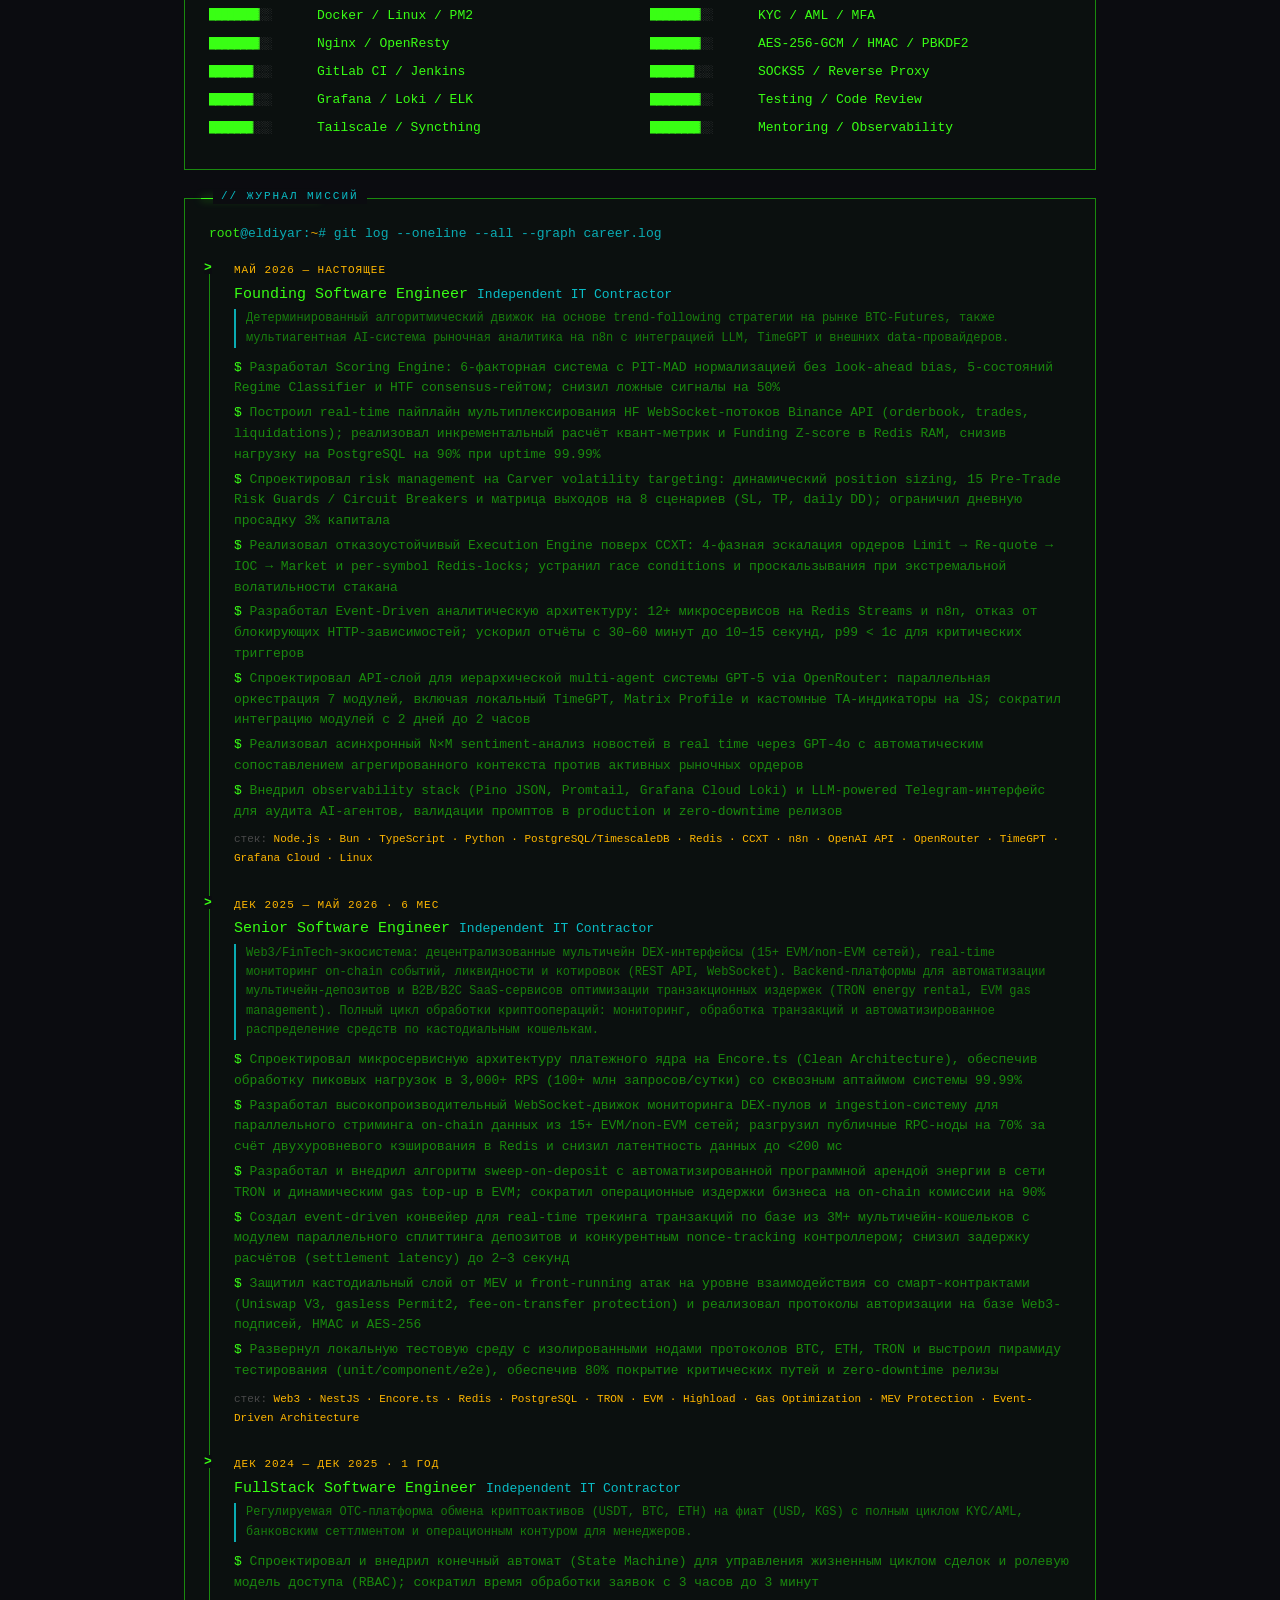
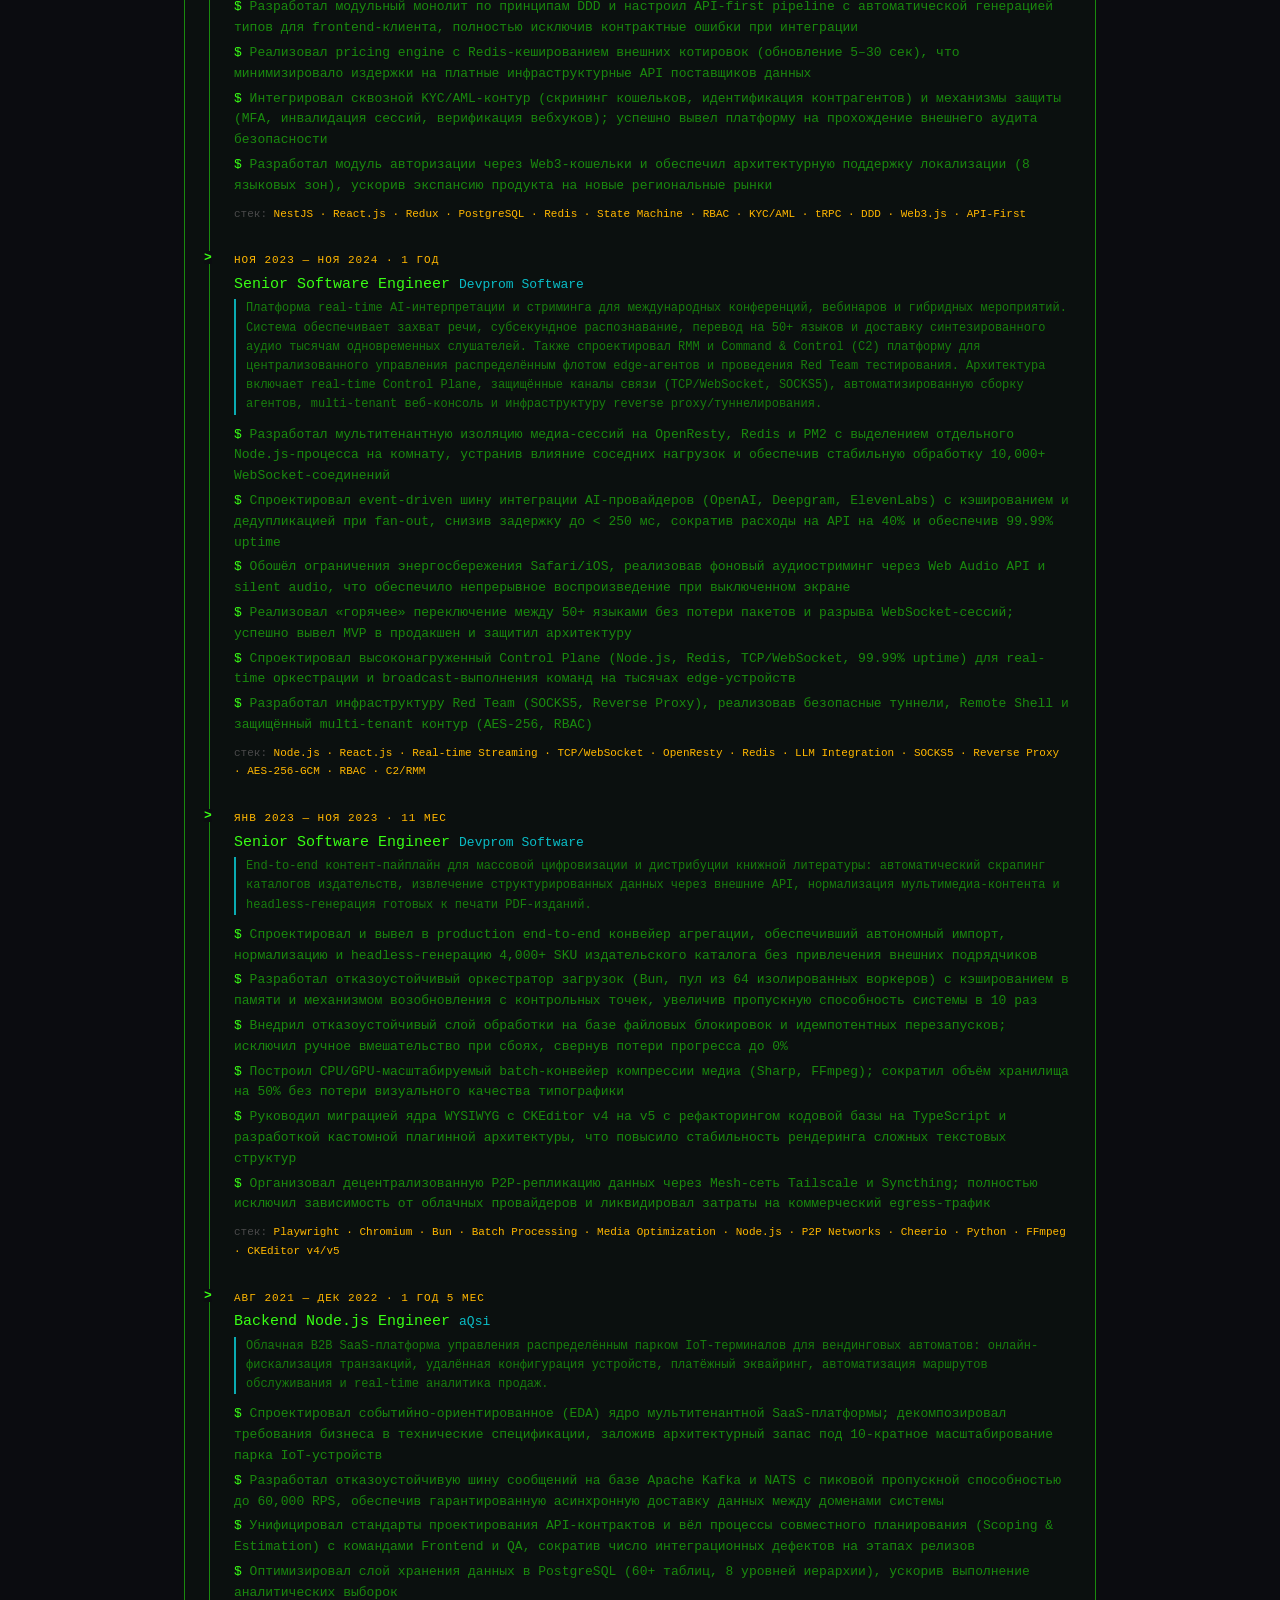
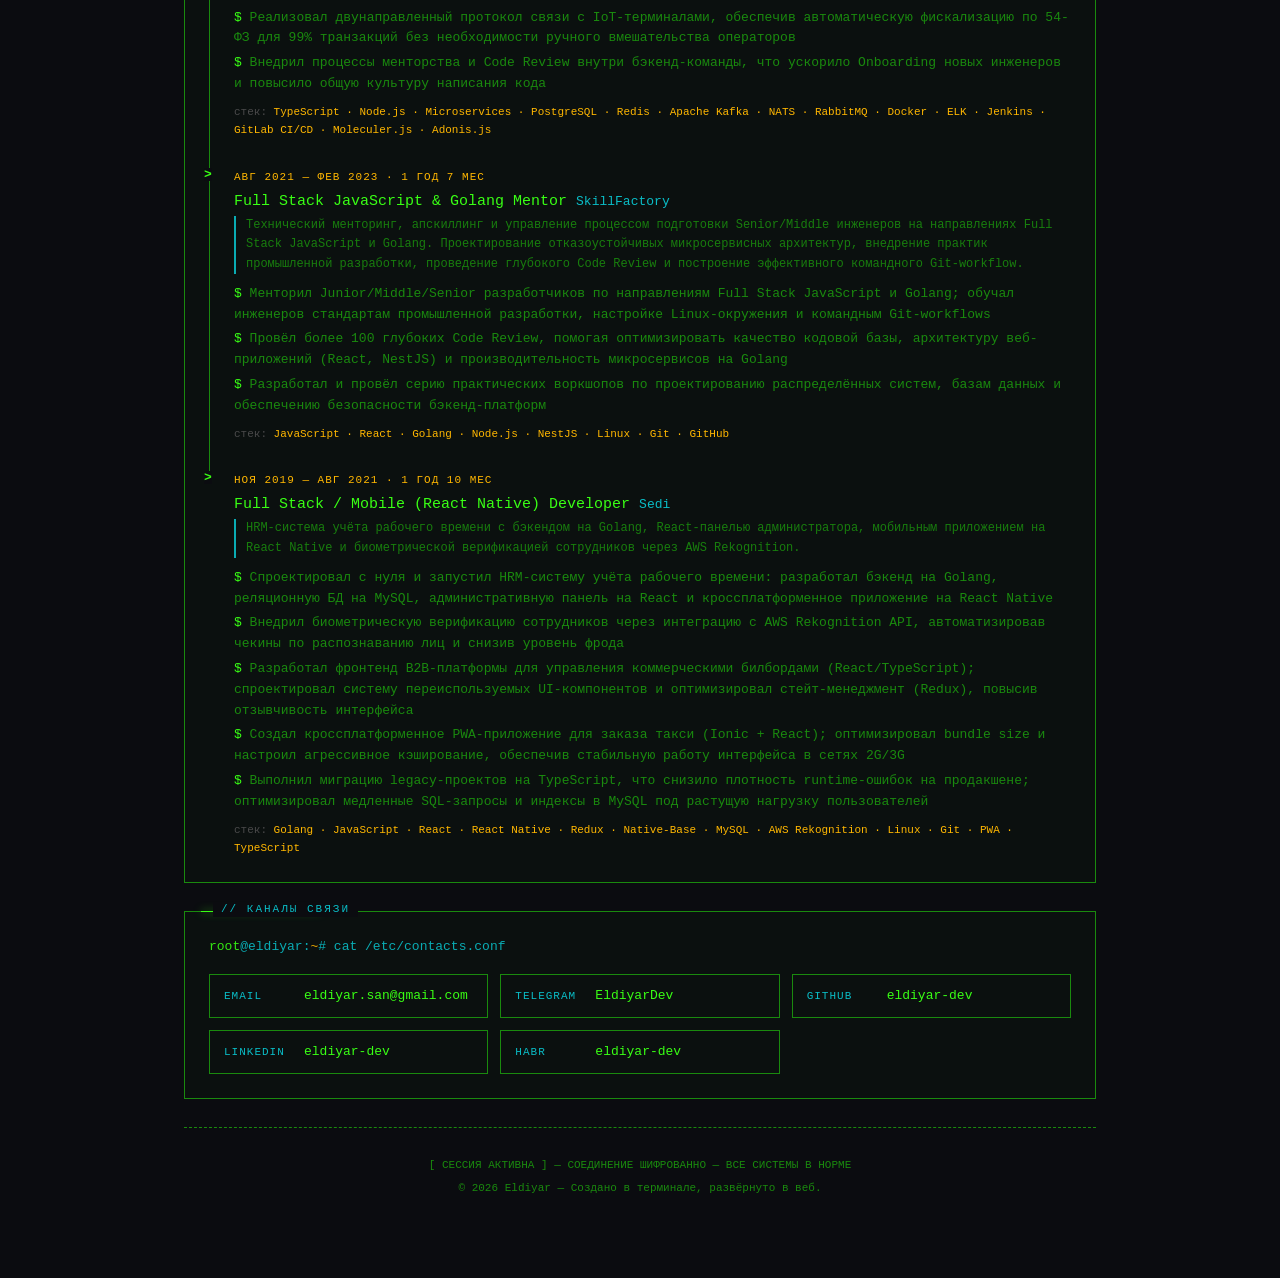
==== commit a30f515d: "fix: update contact links for clarity in English and Russian CVs" ====
--- a/ru/index.html
+++ b/ru/index.html
@@ -930,7 +930,7 @@
           <div class="contact-item">
             <span class="label">TELEGRAM</span>
             <a href="https://t.me/EldiyarDev" target="_blank" rel="noopener"
-              >t.me/EldiyarDev</a
+              >EldiyarDev</a
             >
           </div>
           <div class="contact-item">
@@ -939,7 +939,7 @@
               href="https://github.com/eldiyar-dev"
               target="_blank"
               rel="noopener"
-              >github.com/eldiyar-dev</a
+              >eldiyar-dev</a
             >
           </div>
           <div class="contact-item">
@@ -957,7 +957,7 @@
               href="https://career.habr.com/eldiyar-dev"
               target="_blank"
               rel="noopener"
-              >career.habr.com/eldiyar-dev</a
+              >eldiyar-dev</a
             >
           </div>
         </div>
